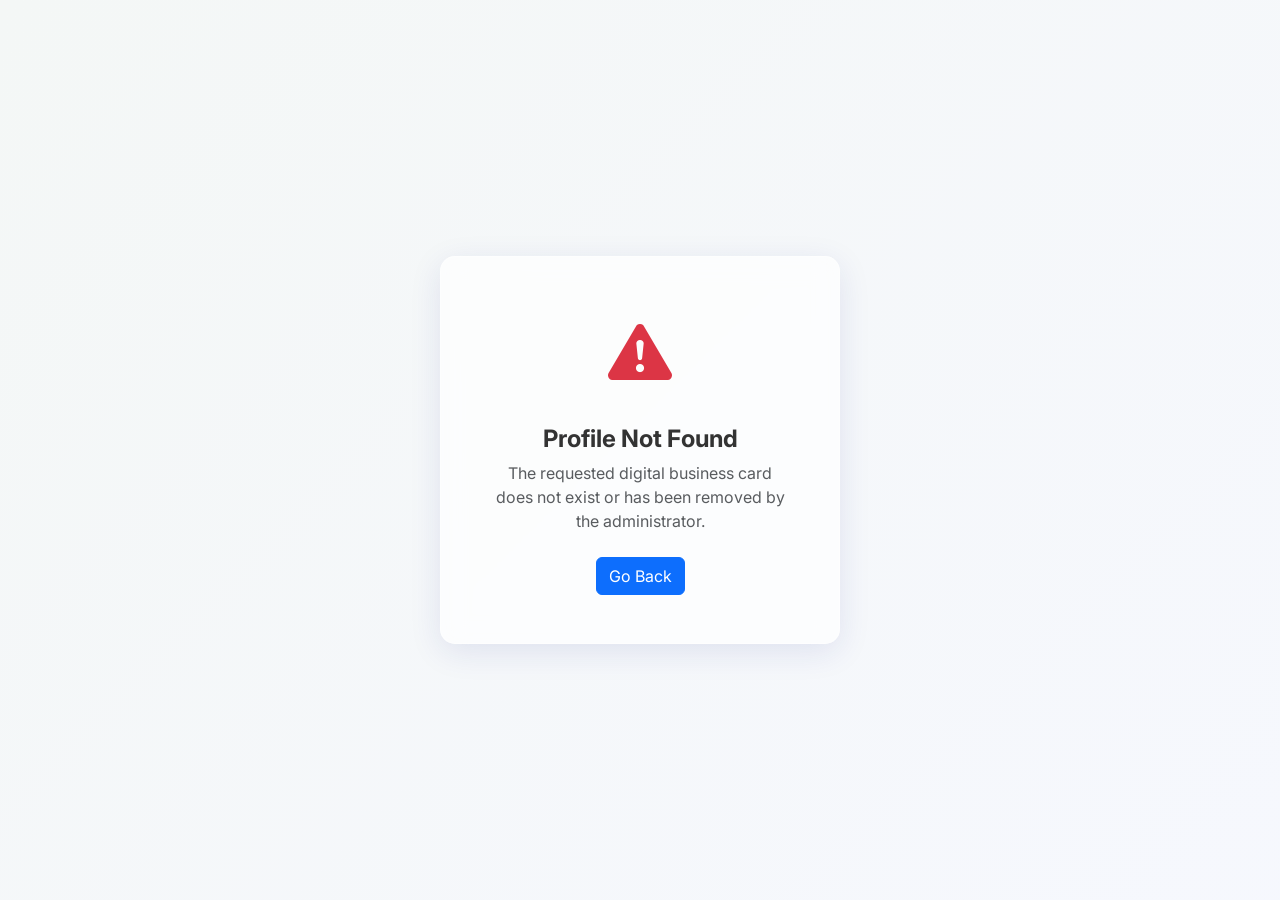
==== profile.html @ da17f473 "first commit" ====
<!DOCTYPE html>
<html lang="en">
<head>
    <meta charset="UTF-8">
    <meta name="viewport" content="width=device-width, initial-scale=1.0">
    <title>Customer Profile</title>
    <!-- Bootstrap 5 CSS -->
    <link href="https://cdn.jsdelivr.net/npm/bootstrap@5.3.0/dist/css/bootstrap.min.css" rel="stylesheet">
    <link href="https://cdn.jsdelivr.net/npm/bootstrap-icons@1.10.5/font/bootstrap-icons.css" rel="stylesheet">
    <link href="https://fonts.googleapis.com/css2?family=Inter:wght@300;400;600;800&display=swap" rel="stylesheet">
    <link rel="stylesheet" href="css/style.css">
    <style>
        body {
            display: flex;
            align-items: center;
            justify-content: center;
            padding: 20px;
            min-height: 100vh;
        }
        .profile-card {
            width: 100%;
            max-width: 420px;
            position: relative;
            overflow: hidden;
            border-radius: 20px;
            box-shadow: var(--glass-shadow);
        }
        .profile-header {
            height: 140px;
            background: linear-gradient(135deg, var(--primary-color), #8e44ad);
            margin: -30px -30px 50px -30px;
            border-radius: 20px 20px 0 0;
            position: relative;
        }
        .profile-img {
            position: absolute;
            top: 70px;
            left: 50%;
            transform: translateX(-50%);
            width: 120px;
            height: 120px;
            border-radius: 50%;
            object-fit: cover;
            border: 5px solid var(--card-bg);
            background: var(--card-bg);
            box-shadow: 0 5px 15px rgba(0,0,0,0.1);
        }
        .info-item {
            display: flex;
            align-items: center;
            margin-bottom: 12px;
            text-align: left;
            padding: 12px 15px;
            background: rgba(0,0,0,0.03);
            border-radius: 12px;
            transition: all 0.3s ease;
        }
        .info-item:hover {
            transform: translateX(5px);
            background: rgba(0,0,0,0.05);
        }
        [data-theme="dark"] .info-item {
            background: rgba(255,255,255,0.05);
        }
        [data-theme="dark"] .info-item:hover {
            background: rgba(255,255,255,0.08);
        }
        .info-icon {
            width: 45px;
            height: 45px;
            border-radius: 50%;
            background: rgba(78, 115, 223, 0.1);
            color: var(--primary-color);
            display: flex;
            align-items: center;
            justify-content: center;
            margin-right: 15px;
            font-size: 1.3rem;
            flex-shrink: 0;
        }
        .info-content p {
            margin-bottom: 0;
            font-size: 0.85rem;
            color: var(--text-color);
            opacity: 0.7;
            text-transform: uppercase;
            letter-spacing: 0.5px;
        }
        .info-content h6 {
            margin-bottom: 0;
            font-weight: 600;
            font-size: 1rem;
            word-break: break-word;
        }
    </style>
</head>
<body>

    <!-- Main Profile Card -->
    <div class="glass-card profile-card p-4 text-center" id="profileCard" style="display: none;">
        <div class="profile-header">
            <button class="btn btn-sm btn-light position-absolute top-0 end-0 m-3 shadow-sm rounded-circle" style="z-index: 10; width: 35px; height: 35px;" id="theme-toggle"><i class="bi bi-moon"></i></button>
        </div>
        <img src="" alt="Profile" class="profile-img" id="p-img">
        
        <div style="margin-top: 50px;">
            <h3 class="mb-1 fw-bold" id="p-name">Loading...</h3>
            <p class="text-muted mb-4 fs-5" id="p-company"></p>
            
            <div class="info-list mt-4">
                <a href="#" class="text-decoration-none text-body" id="link-mobile">
                    <div class="info-item">
                        <div class="info-icon"><i class="bi bi-telephone-fill"></i></div>
                        <div class="info-content">
                            <p>Mobile</p>
                            <h6 id="p-mobile">...</h6>
                        </div>
                    </div>
                </a>
                
                <a href="#" class="text-decoration-none text-body" id="link-email">
                    <div class="info-item">
                        <div class="info-icon"><i class="bi bi-envelope-fill"></i></div>
                        <div class="info-content">
                            <p>Email</p>
                            <h6 id="p-email">...</h6>
                        </div>
                    </div>
                </a>

                <div class="info-item">
                    <div class="info-icon"><i class="bi bi-geo-alt-fill"></i></div>
                    <div class="info-content">
                        <p>Address</p>
                        <h6 id="p-address">...</h6>
                    </div>
                </div>
            </div>

            <div class="mt-4 text-start bg-light p-3 rounded-3 border" id="notes-container" style="display: none;">
                <h6 class="fw-bold mb-2 text-primary"><i class="bi bi-info-circle me-1"></i> About</h6>
                <p id="p-notes" class="text-muted mb-0" style="font-size: 0.95rem;">...</p>
            </div>

            <div class="d-flex justify-content-center mt-4 gap-2">
                <button class="btn btn-primary w-50 rounded-pill py-2 fw-semibold shadow-sm" onclick="shareProfile()"><i class="bi bi-share me-1"></i> Share</button>
                <button class="btn btn-outline-primary w-50 rounded-pill py-2 fw-semibold" onclick="saveContact()"><i class="bi bi-person-lines-fill me-1"></i> Save</button>
            </div>
        </div>
    </div>

    <!-- Error State -->
    <div class="glass-card p-5 text-center" id="errorCard" style="display: none; max-width: 400px; width: 100%;">
        <div class="mb-4">
            <i class="bi bi-exclamation-triangle-fill text-danger" style="font-size: 4rem;"></i>
        </div>
        <h4 class="fw-bold">Profile Not Found</h4>
        <p class="text-muted mb-4">The requested digital business card does not exist or has been removed by the administrator.</p>
        <button class="btn btn-primary" onclick="window.history.back()">Go Back</button>
    </div>

    <!-- Bootstrap & JS -->
    <script src="https://cdn.jsdelivr.net/npm/bootstrap@5.3.0/dist/js/bootstrap.bundle.min.js"></script>
    <script src="js/script.js"></script>
</body>
</html>
---- css/style.css ----
:root {
  --bg-color: #f4f7f6;
  --text-color: #333;
  --card-bg: rgba(255, 255, 255, 0.7);
  --card-border: rgba(255, 255, 255, 0.4);
  --sidebar-bg: #ffffff;
  --primary-color: #4e73df;
  --glass-shadow: 0 8px 32px 0 rgba(31, 38, 135, 0.1);
  --glass-backdrop: blur(12px);
}

[data-theme="dark"] {
  --bg-color: #121212;
  --text-color: #f4f7f6;
  --card-bg: rgba(30, 30, 30, 0.7);
  --card-border: rgba(255, 255, 255, 0.1);
  --sidebar-bg: #1e1e1e;
  --primary-color: #375a7f;
  --glass-shadow: 0 8px 32px 0 rgba(0, 0, 0, 0.37);
  --bs-body-color: #f4f7f6;
  --bs-heading-color: #f4f7f6;
}

body {
  background: var(--bg-color);
  background: linear-gradient(135deg, var(--bg-color) 0%, rgba(78, 115, 223, 0.05) 100%);
  color: var(--text-color);
  font-family: 'Inter', sans-serif;
  transition: background 0.3s ease, color 0.3s ease;
  min-height: 100vh;
}

/* Glassmorphism utility */
.glass-card {
  background: var(--card-bg);
  backdrop-filter: var(--glass-backdrop);
  -webkit-backdrop-filter: var(--glass-backdrop);
  border: 1px solid var(--card-border);
  box-shadow: var(--glass-shadow);
  border-radius: 15px;
  transition: transform 0.3s ease, box-shadow 0.3s ease, background 0.3s ease;
}

.glass-card:hover {
  box-shadow: 0 12px 40px 0 rgba(31, 38, 135, 0.15);
}

[data-theme="dark"] .glass-card:hover {
  box-shadow: 0 12px 40px 0 rgba(0, 0, 0, 0.5);
}

/* Sidebar styling */
.sidebar {
  height: 100vh;
  position: fixed;
  left: 0;
  top: 0;
  width: 260px;
  background: var(--sidebar-bg);
  padding-top: 20px;
  transition: 0.3s;
  z-index: 1000;
  box-shadow: 2px 0 15px rgba(0,0,0,0.05);
}

[data-theme="dark"] .sidebar {
  box-shadow: 2px 0 15px rgba(0,0,0,0.2);
}

.sidebar .nav-link {
  padding: 12px 20px;
  font-weight: 500;
  border-radius: 0 25px 25px 0;
  margin-right: 15px;
  transition: all 0.2s;
  opacity: 0.8;
}

.sidebar .nav-link:hover {
  background: rgba(78, 115, 223, 0.1);
  color: var(--primary-color) !important;
  opacity: 1;
}

.main-content {
  margin-left: 260px;
  padding: 30px;
  transition: 0.3s;
}

/* Responsive Sidebar */
@media (max-width: 992px) {
  .sidebar {
    left: -260px;
  }
  .sidebar.active {
    left: 0;
  }
  .main-content {
    margin-left: 0;
  }
}

/* QR Container */
.qr-container {
  display: flex;
  justify-content: center;
  align-items: center;
  background: white;
  border-radius: 10px;
  border: 1px solid #ddd;
}
.qr-container img {
  margin: 0 auto;
}

/* Dark Mode Overrides for Bootstrap Components */
[data-theme="dark"] .form-control {
    background-color: rgba(255, 255, 255, 0.05);
    color: #fff;
    border-color: rgba(255, 255, 255, 0.15);
}
[data-theme="dark"] .form-control:focus {
    background-color: rgba(255, 255, 255, 0.1);
    color: #fff;
    border-color: var(--primary-color);
    box-shadow: 0 0 0 0.25rem rgba(55, 90, 127, 0.25);
}
[data-theme="dark"] .form-label {
    color: #e0e0e0;
}
[data-theme="dark"] .table {
    color: #fff;
    border-color: rgba(255,255,255,0.1);
}
[data-theme="dark"] .table-hover>tbody>tr:hover>* {
    color: #fff;
    background-color: rgba(255, 255, 255, 0.05);
}
[data-theme="dark"] td, [data-theme="dark"] th {
    border-color: rgba(255,255,255,0.1);
}
[data-theme="dark"] .modal-content {
    background-color: #1e1e1e;
    color: #fff;
}
[data-theme="dark"] .text-muted {
    color: #aaa !important;
}
[data-theme="dark"] .btn-close {
    filter: invert(1) grayscale(100%) brightness(200%);
}
[data-theme="dark"] .input-group-text {
    background-color: transparent;
    color: #fff;
    border-color: rgba(255, 255, 255, 0.15);
}
[data-theme="dark"] .bg-light {
    background-color: rgba(255,255,255,0.05) !important;
}
[data-theme="dark"] .border {
    border-color: rgba(255,255,255,0.1) !important;
}
[data-theme="dark"] .text-body {
    color: var(--text-color) !important;
}
[data-theme="dark"] .text-dark {
    color: #e0e0e0 !important;
}
[data-theme="dark"] h1, [data-theme="dark"] h2, [data-theme="dark"] h3, [data-theme="dark"] h4, [data-theme="dark"] h5, [data-theme="dark"] h6 {
    color: var(--text-color) !important;
}
[data-theme="dark"] .navbar-brand {
    color: var(--text-color) !important;
}
[data-theme="dark"] .badge.bg-light {
    background-color: rgba(255,255,255,0.15) !important;
    color: #fff !important;
}

/* Animations */
@keyframes fadeIn {
  from { opacity: 0; transform: translateY(10px); }
  to { opacity: 1; transform: translateY(0); }
}

tbody tr {
  animation: fadeIn 0.4s ease-out forwards;
}
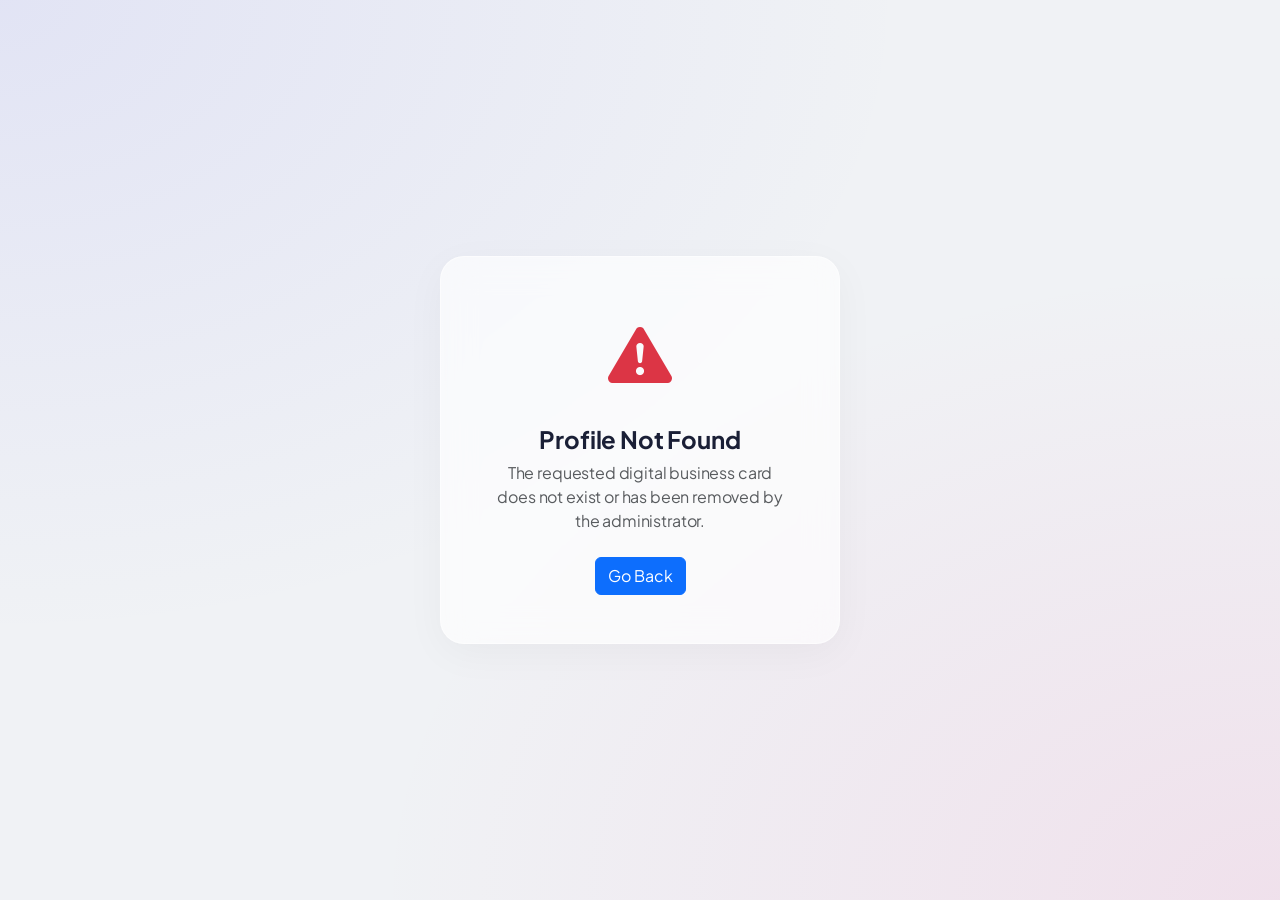
==== commit 79bda270: "update ui" ====
--- a/profile.html
+++ b/profile.html
@@ -7,7 +7,8 @@
     <!-- Bootstrap 5 CSS -->
     <link href="https://cdn.jsdelivr.net/npm/bootstrap@5.3.0/dist/css/bootstrap.min.css" rel="stylesheet">
     <link href="https://cdn.jsdelivr.net/npm/bootstrap-icons@1.10.5/font/bootstrap-icons.css" rel="stylesheet">
-    <link href="https://fonts.googleapis.com/css2?family=Inter:wght@300;400;600;800&display=swap" rel="stylesheet">
+    <link href="https://fonts.googleapis.com/css2?family=Plus+Jakarta+Sans:wght@300;400;600;800&display=swap" rel="stylesheet">
+    <link rel="stylesheet" href="https://cdnjs.cloudflare.com/ajax/libs/animate.css/4.1.1/animate.min.css">
     <link rel="stylesheet" href="css/style.css">
     <style>
         body {
@@ -97,39 +98,39 @@
 <body>
 
     <!-- Main Profile Card -->
-    <div class="glass-card profile-card p-4 text-center" id="profileCard" style="display: none;">
-        <div class="profile-header">
-            <button class="btn btn-sm btn-light position-absolute top-0 end-0 m-3 shadow-sm rounded-circle" style="z-index: 10; width: 35px; height: 35px;" id="theme-toggle"><i class="bi bi-moon"></i></button>
+    <div class="glass-card profile-card p-4 text-center animate__animated animate__zoomIn" id="profileCard" style="display: none; border-radius: 32px;">
+        <div class="profile-header shadow-sm" style="border-radius: 24px 24px 0 0;">
+            <button class="btn btn-sm btn-light position-absolute top-0 end-0 m-3 shadow-sm rounded-circle" style="z-index: 10; width: 40px; height: 40px;" id="theme-toggle"><i class="bi bi-moon-fill"></i></button>
         </div>
-        <img src="" alt="Profile" class="profile-img" id="p-img">
+        <img src="" alt="Profile" class="profile-img border-0 shadow-lg animate__animated animate__fadeInUp animate__delay-1s" id="p-img" style="top: 60px; width: 140px; height: 140px;">
         
-        <div style="margin-top: 50px;">
-            <h3 class="mb-1 fw-bold" id="p-name">Loading...</h3>
-            <p class="text-muted mb-4 fs-5" id="p-company"></p>
+        <div style="margin-top: 60px;">
+            <h2 class="mb-1 fw-bold tracking-tight" id="p-name">Loading...</h2>
+            <div class="badge bg-primary bg-opacity-10 text-primary px-3 py-2 rounded-pill mb-4 fw-bold" id="p-company"></div>
             
-            <div class="info-list mt-4">
+            <div class="info-list mt-2 px-1">
                 <a href="#" class="text-decoration-none text-body" id="link-mobile">
-                    <div class="info-item">
-                        <div class="info-icon"><i class="bi bi-telephone-fill"></i></div>
+                    <div class="info-item border border-white border-opacity-10">
+                        <div class="info-icon shadow-sm"><i class="bi bi-telephone-outbound"></i></div>
                         <div class="info-content">
-                            <p>Mobile</p>
+                            <p>Direct Call</p>
                             <h6 id="p-mobile">...</h6>
                         </div>
                     </div>
                 </a>
                 
                 <a href="#" class="text-decoration-none text-body" id="link-email">
-                    <div class="info-item">
-                        <div class="info-icon"><i class="bi bi-envelope-fill"></i></div>
+                    <div class="info-item border border-white border-opacity-10">
+                        <div class="info-icon shadow-sm"><i class="bi bi-send"></i></div>
                         <div class="info-content">
-                            <p>Email</p>
+                            <p>Send Email</p>
                             <h6 id="p-email">...</h6>
                         </div>
                     </div>
                 </a>
 
-                <div class="info-item">
-                    <div class="info-icon"><i class="bi bi-geo-alt-fill"></i></div>
+                <div class="info-item border border-white border-opacity-10">
+                    <div class="info-icon shadow-sm"><i class="bi bi-pin-map"></i></div>
                     <div class="info-content">
                         <p>Address</p>
                         <h6 id="p-address">...</h6>
@@ -137,14 +138,17 @@
                 </div>
             </div>
 
-            <div class="mt-4 text-start bg-light p-3 rounded-3 border" id="notes-container" style="display: none;">
-                <h6 class="fw-bold mb-2 text-primary"><i class="bi bi-info-circle me-1"></i> About</h6>
-                <p id="p-notes" class="text-muted mb-0" style="font-size: 0.95rem;">...</p>
+            <div class="mt-4 text-start bg-light p-4 rounded-4 border border-white border-opacity-20 shadow-sm" id="notes-container" style="display: none;">
+                <h6 class="fw-bold mb-2 text-primary d-flex align-items-center">
+                    <span class="p-1 bg-primary bg-opacity-10 rounded me-2"><i class="bi bi-chat-left-text"></i></span>
+                    About Me
+                </h6>
+                <p id="p-notes" class="text-muted mb-0 lh-base" style="font-size: 0.95rem;">...</p>
             </div>
 
-            <div class="d-flex justify-content-center mt-4 gap-2">
-                <button class="btn btn-primary w-50 rounded-pill py-2 fw-semibold shadow-sm" onclick="shareProfile()"><i class="bi bi-share me-1"></i> Share</button>
-                <button class="btn btn-outline-primary w-50 rounded-pill py-2 fw-semibold" onclick="saveContact()"><i class="bi bi-person-lines-fill me-1"></i> Save</button>
+            <div class="d-flex justify-content-center mt-5 gap-3">
+                <button class="btn btn-primary w-100 rounded-pill py-3 fw-bold shadow animate__animated animate__pulse animate__infinite" onclick="shareProfile()"><i class="bi bi-share-fill me-2"></i>Share Link</button>
+                <button class="btn btn-outline-primary w-100 rounded-pill py-3 fw-bold" onclick="saveContact()"><i class="bi bi-person-check-fill me-2"></i>Save VCF</button>
             </div>
         </div>
     </div>
--- a/css/style.css
+++ b/css/style.css
@@ -1,33 +1,40 @@
 :root {
-  --bg-color: #f4f7f6;
-  --text-color: #333;
-  --card-bg: rgba(255, 255, 255, 0.7);
-  --card-border: rgba(255, 255, 255, 0.4);
-  --sidebar-bg: #ffffff;
-  --primary-color: #4e73df;
-  --glass-shadow: 0 8px 32px 0 rgba(31, 38, 135, 0.1);
-  --glass-backdrop: blur(12px);
+  --bg-color: #f0f2f5;
+  --text-color: #1a1f36;
+  --card-bg: rgba(255, 255, 255, 0.65);
+  --card-border: rgba(255, 255, 255, 0.5);
+  --sidebar-bg: rgba(255, 255, 255, 0.85);
+  --primary-color: #6366f1;
+  --secondary-color: #a855f7;
+  --accent-color: #ec4899;
+  --glass-shadow: 0 10px 40px rgba(0, 0, 0, 0.04);
+  --glass-backdrop: blur(16px);
 }
 
 [data-theme="dark"] {
-  --bg-color: #121212;
-  --text-color: #f4f7f6;
-  --card-bg: rgba(30, 30, 30, 0.7);
-  --card-border: rgba(255, 255, 255, 0.1);
-  --sidebar-bg: #1e1e1e;
-  --primary-color: #375a7f;
-  --glass-shadow: 0 8px 32px 0 rgba(0, 0, 0, 0.37);
-  --bs-body-color: #f4f7f6;
-  --bs-heading-color: #f4f7f6;
+  --bg-color: #0b0e14;
+  --text-color: #e2e8f0;
+  --card-bg: rgba(23, 25, 35, 0.7);
+  --card-border: rgba(255, 255, 255, 0.08);
+  --sidebar-bg: rgba(17, 19, 28, 0.9);
+  --primary-color: #818cf8;
+  --secondary-color: #c084fc;
+  --accent-color: #f472b6;
+  --glass-shadow: 0 10px 50px rgba(0, 0, 0, 0.3);
+  --bs-body-color: #e2e8f0;
+  --bs-heading-color: #ffffff;
 }
 
 body {
   background: var(--bg-color);
-  background: linear-gradient(135deg, var(--bg-color) 0%, rgba(78, 115, 223, 0.05) 100%);
+  background-image: 
+    radial-gradient(at 0% 0%, rgba(99, 102, 241, 0.1) 0px, transparent 50%),
+    radial-gradient(at 100% 100%, rgba(236, 72, 153, 0.1) 0px, transparent 50%);
   color: var(--text-color);
-  font-family: 'Inter', sans-serif;
-  transition: background 0.3s ease, color 0.3s ease;
+  font-family: 'Plus Jakarta Sans', 'Inter', sans-serif;
+  transition: background 0.5s ease, color 0.5s ease;
   min-height: 100vh;
+  letter-spacing: -0.01em;
 }
 
 /* Glassmorphism utility */
@@ -37,68 +44,152 @@
   -webkit-backdrop-filter: var(--glass-backdrop);
   border: 1px solid var(--card-border);
   box-shadow: var(--glass-shadow);
-  border-radius: 15px;
-  transition: transform 0.3s ease, box-shadow 0.3s ease, background 0.3s ease;
+  border-radius: 24px;
+  transition: all 0.4s cubic-bezier(0.4, 0, 0.2, 1);
 }
 
 .glass-card:hover {
-  box-shadow: 0 12px 40px 0 rgba(31, 38, 135, 0.15);
-}
-
-[data-theme="dark"] .glass-card:hover {
-  box-shadow: 0 12px 40px 0 rgba(0, 0, 0, 0.5);
+  transform: translateY(-4px) scale(1.01);
+  box-shadow: 0 20px 40px rgba(0, 0, 0, 0.08);
+  border-color: var(--primary-color);
 }
 
 /* Sidebar styling */
 .sidebar {
-  height: 100vh;
+  height: calc(100vh - 40px);
   position: fixed;
-  left: 0;
-  top: 0;
-  width: 260px;
+  left: 20px;
+  top: 20px;
+  width: 240px;
   background: var(--sidebar-bg);
-  padding-top: 20px;
-  transition: 0.3s;
+  backdrop-filter: var(--glass-backdrop);
+  -webkit-backdrop-filter: var(--glass-backdrop);
+  padding-top: 30px;
+  transition: 0.4s cubic-bezier(0.4, 0, 0.2, 1);
   z-index: 1000;
-  box-shadow: 2px 0 15px rgba(0,0,0,0.05);
-}
-
-[data-theme="dark"] .sidebar {
-  box-shadow: 2px 0 15px rgba(0,0,0,0.2);
+  border-radius: 24px;
+  border: 1px solid var(--card-border);
+  box-shadow: var(--glass-shadow);
 }
 
 .sidebar .nav-link {
-  padding: 12px 20px;
-  font-weight: 500;
-  border-radius: 0 25px 25px 0;
-  margin-right: 15px;
-  transition: all 0.2s;
-  opacity: 0.8;
-}
-
-.sidebar .nav-link:hover {
-  background: rgba(78, 115, 223, 0.1);
-  color: var(--primary-color) !important;
+  padding: 14px 24px;
+  font-weight: 600;
+  border-radius: 16px;
+  margin: 4px 15px;
+  transition: all 0.3s;
+  color: var(--text-color) !important;
+  opacity: 0.7;
+}
+
+.sidebar .nav-link:hover, .sidebar .nav-link.active {
+  background: linear-gradient(135deg, var(--primary-color), var(--secondary-color));
+  color: white !important;
   opacity: 1;
+  transform: translateX(5px);
+  box-shadow: 0 4px 15px rgba(99, 102, 241, 0.3);
 }
 
 .main-content {
-  margin-left: 260px;
-  padding: 30px;
-  transition: 0.3s;
+  margin-left: 280px;
+  padding: 30px 40px;
+  transition: 0.4s;
 }
 
 /* Responsive Sidebar */
 @media (max-width: 992px) {
   .sidebar {
-    left: -260px;
+    left: -280px;
+    top: 0;
+    height: 100vh;
+    border-radius: 0;
+    width: 260px;
   }
   .sidebar.active {
     left: 0;
+    border-radius: 0 24px 24px 0;
   }
   .main-content {
-    margin-left: 0;
+    margin-left: 0 !important;
+    padding: 20px !important;
   }
+}
+
+.profile-card {
+  max-width: 450px;
+  margin: 40px auto;
+  overflow: hidden;
+  position: relative;
+}
+
+.profile-header {
+  height: 140px;
+  background: linear-gradient(135deg, var(--primary-color), var(--secondary-color));
+  margin: -24px -24px 0 -24px;
+}
+
+.profile-img {
+  width: 130px;
+  height: 130px;
+  border-radius: 50%;
+  border: 5px solid var(--card-bg);
+  position: absolute;
+  top: 75px;
+  left: 50%;
+  transform: translateX(-50%);
+  object-fit: cover;
+  background: white;
+}
+
+.info-list {
+  text-align: left;
+}
+
+.info-item {
+  display: flex;
+  align-items: center;
+  padding: 16px;
+  background: var(--card-bg);
+  border-radius: 20px;
+  margin-bottom: 12px;
+  transition: all 0.3s;
+}
+
+.info-item:hover {
+  background: rgba(99, 102, 241, 0.05);
+  transform: scale(1.02);
+}
+
+.info-icon {
+  width: 48px;
+  height: 48px;
+  background: white;
+  border-radius: 14px;
+  display: flex;
+  align-items: center;
+  justify-content: center;
+  margin-right: 16px;
+  color: var(--primary-color);
+  font-size: 1.2rem;
+}
+
+[data-theme="dark"] .info-icon {
+  background: rgba(255, 255, 255, 0.05);
+}
+
+.info-content p {
+  margin: 0;
+  font-size: 0.75rem;
+  text-transform: uppercase;
+  letter-spacing: 0.1em;
+  opacity: 0.6;
+  font-weight: 700;
+}
+
+.info-content h6 {
+  margin: 0;
+  font-weight: 600;
+  font-size: 1rem;
 }
 
 /* QR Container */
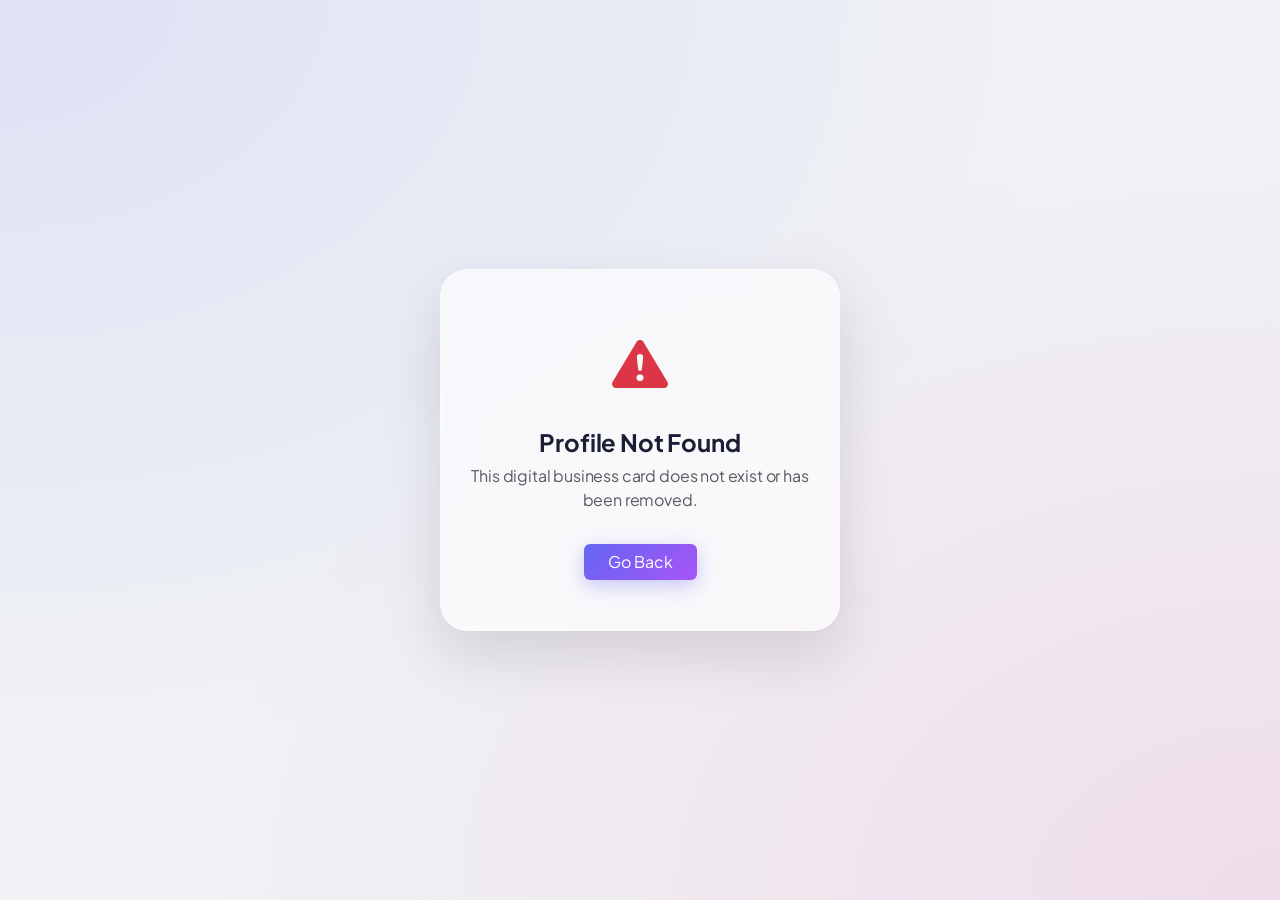
==== commit 8c2234d4: "UPDATEBPROFILE CARD" ====
--- a/profile.html
+++ b/profile.html
@@ -4,166 +4,362 @@
     <meta charset="UTF-8">
     <meta name="viewport" content="width=device-width, initial-scale=1.0">
     <title>Customer Profile</title>
-    <!-- Bootstrap 5 CSS -->
     <link href="https://cdn.jsdelivr.net/npm/bootstrap@5.3.0/dist/css/bootstrap.min.css" rel="stylesheet">
     <link href="https://cdn.jsdelivr.net/npm/bootstrap-icons@1.10.5/font/bootstrap-icons.css" rel="stylesheet">
-    <link href="https://fonts.googleapis.com/css2?family=Plus+Jakarta+Sans:wght@300;400;600;800&display=swap" rel="stylesheet">
+    <link href="https://fonts.googleapis.com/css2?family=Plus+Jakarta+Sans:wght@300;400;600;700;800&display=swap" rel="stylesheet">
     <link rel="stylesheet" href="https://cdnjs.cloudflare.com/ajax/libs/animate.css/4.1.1/animate.min.css">
     <link rel="stylesheet" href="css/style.css">
     <style>
+        * { box-sizing: border-box; margin: 0; padding: 0; }
+
         body {
+            font-family: 'Plus Jakarta Sans', sans-serif;
+            background: var(--bg-color);
+            background-image:
+                radial-gradient(at 0% 0%, rgba(99,102,241,0.12) 0px, transparent 60%),
+                radial-gradient(at 100% 100%, rgba(236,72,153,0.12) 0px, transparent 60%);
+            min-height: 100vh;
             display: flex;
             align-items: center;
             justify-content: center;
             padding: 20px;
-            min-height: 100vh;
-        }
+        }
+
+        /* ─── Card Shell ─── */
         .profile-card {
             width: 100%;
-            max-width: 420px;
+            max-width: 400px;
+            border-radius: 28px;
+            overflow: hidden;
+            background: var(--card-bg);
+            backdrop-filter: blur(16px);
+            -webkit-backdrop-filter: blur(16px);
+            border: 1px solid var(--card-border);
+            box-shadow: 0 25px 60px rgba(0,0,0,0.12);
+            animation: fadeUp 0.5s ease forwards;
+        }
+
+        @keyframes fadeUp {
+            from { opacity: 0; transform: translateY(30px); }
+            to   { opacity: 1; transform: translateY(0); }
+        }
+
+        /* ─── Blue Header with image INSIDE ─── */
+        .profile-header {
+            background: linear-gradient(135deg, #6366f1, #a855f7);
+            padding: 30px 20px 60px 20px;   /* extra bottom = image space */
+            display: flex;
+            flex-direction: column;
+            align-items: center;
+            justify-content: center;
             position: relative;
+            text-align: center;
+        }
+
+        .profile-header .theme-btn {
+            position: absolute;
+            top: 14px;
+            right: 14px;
+            width: 38px;
+            height: 38px;
+            border-radius: 50%;
+            background: rgba(255,255,255,0.2);
+            border: none;
+            color: white;
+            display: flex;
+            align-items: center;
+            justify-content: center;
+            cursor: pointer;
+            font-size: 1rem;
+            transition: background 0.3s;
+        }
+
+        .profile-header .theme-btn:hover {
+            background: rgba(255,255,255,0.35);
+        }
+
+        /* ── Image sits inside the blue area ── */
+        .profile-header .p-img-wrap {
+            width: 110px;
+            height: 110px;
+            border-radius: 50%;
+            border: 5px solid rgba(255,255,255,0.5);
             overflow: hidden;
+            background: white;
+            box-shadow: 0 8px 24px rgba(0,0,0,0.25);
+            margin-bottom: 14px;
+            flex-shrink: 0;
+        }
+
+        .profile-header .p-img-wrap img {
+            width: 100%;
+            height: 100%;
+            object-fit: cover;
+            display: block;
+        }
+
+        .profile-header h2 {
+            color: #fff;
+            font-weight: 800;
+            font-size: 1.35rem;
+            margin: 0 0 6px 0;
+        }
+
+        .profile-header .company-badge {
+            background: rgba(255,255,255,0.2);
+            color: #fff;
+            border: 1px solid rgba(255,255,255,0.35);
             border-radius: 20px;
-            box-shadow: var(--glass-shadow);
-        }
-        .profile-header {
-            height: 140px;
-            background: linear-gradient(135deg, var(--primary-color), #8e44ad);
-            margin: -30px -30px 50px -30px;
-            border-radius: 20px 20px 0 0;
-            position: relative;
-        }
-        .profile-img {
-            position: absolute;
-            top: 70px;
-            left: 50%;
-            transform: translateX(-50%);
-            width: 120px;
-            height: 120px;
-            border-radius: 50%;
-            object-fit: cover;
-            border: 5px solid var(--card-bg);
+            padding: 4px 16px;
+            font-size: 0.82rem;
+            font-weight: 600;
+            letter-spacing: 0.04em;
+        }
+
+        /* ─── Body ─── */
+        .profile-body {
+            padding: 24px 20px 28px;
+        }
+
+        /* ─── Info Rows ─── */
+        .info-row {
+            display: flex;
+            align-items: center;
+            gap: 14px;
+            padding: 14px 16px;
+            background: rgba(99,102,241,0.05);
+            border-radius: 16px;
+            margin-bottom: 10px;
+            text-decoration: none;
+            color: inherit;
+            transition: all 0.25s;
+            border: 1px solid rgba(99,102,241,0.08);
+        }
+
+        .info-row:hover {
+            background: rgba(99,102,241,0.1);
+            transform: translateX(4px);
+            color: inherit;
+        }
+
+        .info-row .icon-wrap {
+            width: 42px;
+            height: 42px;
+            border-radius: 12px;
+            background: linear-gradient(135deg, #6366f1, #a855f7);
+            color: white;
+            display: flex;
+            align-items: center;
+            justify-content: center;
+            font-size: 1.1rem;
+            flex-shrink: 0;
+        }
+
+        .info-row .info-text p {
+            font-size: 0.72rem;
+            font-weight: 700;
+            letter-spacing: 0.08em;
+            text-transform: uppercase;
+            opacity: 0.5;
+            margin: 0;
+        }
+
+        .info-row .info-text h6 {
+            font-size: 0.97rem;
+            font-weight: 600;
+            margin: 2px 0 0;
+            word-break: break-word;
+        }
+
+        /* ─── Notes ─── */
+        .notes-box {
+            background: rgba(99,102,241,0.05);
+            border: 1px solid rgba(99,102,241,0.1);
+            border-radius: 16px;
+            padding: 16px;
+            margin-top: 14px;
+        }
+
+        .notes-box .notes-title {
+            font-size: 0.75rem;
+            font-weight: 700;
+            letter-spacing: 0.08em;
+            text-transform: uppercase;
+            color: #6366f1;
+            margin-bottom: 8px;
+            display: flex;
+            align-items: center;
+            gap: 6px;
+        }
+
+        .notes-box p {
+            font-size: 0.93rem;
+            opacity: 0.75;
+            margin: 0;
+            line-height: 1.6;
+        }
+
+        /* ─── Action Buttons ─── */
+        .action-row {
+            display: flex;
+            gap: 10px;
+            margin-top: 20px;
+        }
+
+        .action-row .btn {
+            flex: 1;
+            padding: 13px;
+            border-radius: 14px;
+            font-weight: 700;
+            font-size: 0.9rem;
+            transition: all 0.25s;
+        }
+
+        .btn-gradient {
+            background: linear-gradient(135deg, #6366f1, #a855f7);
+            color: white;
+            border: none;
+            box-shadow: 0 6px 20px rgba(99,102,241,0.35);
+        }
+
+        .btn-gradient:hover {
+            transform: translateY(-2px);
+            box-shadow: 0 10px 28px rgba(99,102,241,0.45);
+            color: white;
+        }
+
+        .btn-outline-gradient {
+            background: transparent;
+            border: 2px solid #6366f1;
+            color: #6366f1;
+        }
+
+        .btn-outline-gradient:hover {
+            background: rgba(99,102,241,0.08);
+            transform: translateY(-2px);
+            color: #6366f1;
+        }
+
+        /* ─── Dark mode tweaks ─── */
+        [data-theme="dark"] .info-row {
+            background: rgba(255,255,255,0.04);
+            border-color: rgba(255,255,255,0.07);
+        }
+
+        [data-theme="dark"] .info-row:hover {
+            background: rgba(255,255,255,0.08);
+        }
+
+        [data-theme="dark"] .notes-box {
+            background: rgba(255,255,255,0.04);
+            border-color: rgba(255,255,255,0.07);
+        }
+
+        [data-theme="dark"] .btn-outline-gradient {
+            border-color: #818cf8;
+            color: #818cf8;
+        }
+
+        /* ─── Error Card ─── */
+        .error-card {
+            width: 100%;
+            max-width: 400px;
+            border-radius: 28px;
+            padding: 50px 30px;
+            text-align: center;
             background: var(--card-bg);
-            box-shadow: 0 5px 15px rgba(0,0,0,0.1);
-        }
-        .info-item {
-            display: flex;
-            align-items: center;
-            margin-bottom: 12px;
-            text-align: left;
-            padding: 12px 15px;
-            background: rgba(0,0,0,0.03);
-            border-radius: 12px;
-            transition: all 0.3s ease;
-        }
-        .info-item:hover {
-            transform: translateX(5px);
-            background: rgba(0,0,0,0.05);
-        }
-        [data-theme="dark"] .info-item {
-            background: rgba(255,255,255,0.05);
-        }
-        [data-theme="dark"] .info-item:hover {
-            background: rgba(255,255,255,0.08);
-        }
-        .info-icon {
-            width: 45px;
-            height: 45px;
-            border-radius: 50%;
-            background: rgba(78, 115, 223, 0.1);
-            color: var(--primary-color);
-            display: flex;
-            align-items: center;
-            justify-content: center;
-            margin-right: 15px;
-            font-size: 1.3rem;
-            flex-shrink: 0;
-        }
-        .info-content p {
-            margin-bottom: 0;
-            font-size: 0.85rem;
-            color: var(--text-color);
-            opacity: 0.7;
-            text-transform: uppercase;
-            letter-spacing: 0.5px;
-        }
-        .info-content h6 {
-            margin-bottom: 0;
-            font-weight: 600;
-            font-size: 1rem;
-            word-break: break-word;
+            backdrop-filter: blur(16px);
+            border: 1px solid var(--card-border);
+            box-shadow: 0 25px 60px rgba(0,0,0,0.12);
         }
     </style>
 </head>
 <body>
 
-    <!-- Main Profile Card -->
-    <div class="glass-card profile-card p-4 text-center animate__animated animate__zoomIn" id="profileCard" style="display: none; border-radius: 32px;">
-        <div class="profile-header shadow-sm" style="border-radius: 24px 24px 0 0;">
-            <button class="btn btn-sm btn-light position-absolute top-0 end-0 m-3 shadow-sm rounded-circle" style="z-index: 10; width: 40px; height: 40px;" id="theme-toggle"><i class="bi bi-moon-fill"></i></button>
+    <!-- ═══════════════════════════════════════
+         Profile Card
+    ════════════════════════════════════════ -->
+    <div class="profile-card" id="profileCard" style="display:none;">
+
+        <!-- Blue Header — image lives here -->
+        <div class="profile-header">
+            <!-- Theme toggle -->
+            <button class="theme-btn" id="theme-toggle" title="Toggle dark mode">
+                <i class="bi bi-moon-fill"></i>
+            </button>
+
+            <!-- Profile photo — INSIDE blue area -->
+            <div class="p-img-wrap">
+                <img src="" alt="Profile Photo" id="p-img">
+            </div>
+
+            <!-- Name + Company inside header -->
+            <h2 id="p-name">—</h2>
+            <span class="company-badge" id="p-company" style="display:none;"></span>
         </div>
-        <img src="" alt="Profile" class="profile-img border-0 shadow-lg animate__animated animate__fadeInUp animate__delay-1s" id="p-img" style="top: 60px; width: 140px; height: 140px;">
-        
-        <div style="margin-top: 60px;">
-            <h2 class="mb-1 fw-bold tracking-tight" id="p-name">Loading...</h2>
-            <div class="badge bg-primary bg-opacity-10 text-primary px-3 py-2 rounded-pill mb-4 fw-bold" id="p-company"></div>
-            
-            <div class="info-list mt-2 px-1">
-                <a href="#" class="text-decoration-none text-body" id="link-mobile">
-                    <div class="info-item border border-white border-opacity-10">
-                        <div class="info-icon shadow-sm"><i class="bi bi-telephone-outbound"></i></div>
-                        <div class="info-content">
-                            <p>Direct Call</p>
-                            <h6 id="p-mobile">...</h6>
-                        </div>
-                    </div>
-                </a>
-                
-                <a href="#" class="text-decoration-none text-body" id="link-email">
-                    <div class="info-item border border-white border-opacity-10">
-                        <div class="info-icon shadow-sm"><i class="bi bi-send"></i></div>
-                        <div class="info-content">
-                            <p>Send Email</p>
-                            <h6 id="p-email">...</h6>
-                        </div>
-                    </div>
-                </a>
-
-                <div class="info-item border border-white border-opacity-10">
-                    <div class="info-icon shadow-sm"><i class="bi bi-pin-map"></i></div>
-                    <div class="info-content">
-                        <p>Address</p>
-                        <h6 id="p-address">...</h6>
-                    </div>
+
+        <!-- White / glass body -->
+        <div class="profile-body">
+
+            <!-- Phone -->
+            <a href="#" class="info-row" id="link-mobile">
+                <div class="icon-wrap"><i class="bi bi-telephone-fill"></i></div>
+                <div class="info-text">
+                    <p>Direct Call</p>
+                    <h6 id="p-mobile">—</h6>
+                </div>
+            </a>
+
+            <!-- Email -->
+            <a href="#" class="info-row" id="link-email">
+                <div class="icon-wrap"><i class="bi bi-envelope-fill"></i></div>
+                <div class="info-text">
+                    <p>Email Address</p>
+                    <h6 id="p-email">—</h6>
+                </div>
+            </a>
+
+            <!-- Address -->
+            <div class="info-row">
+                <div class="icon-wrap"><i class="bi bi-geo-alt-fill"></i></div>
+                <div class="info-text">
+                    <p>Location</p>
+                    <h6 id="p-address">—</h6>
                 </div>
             </div>
 
-            <div class="mt-4 text-start bg-light p-4 rounded-4 border border-white border-opacity-20 shadow-sm" id="notes-container" style="display: none;">
-                <h6 class="fw-bold mb-2 text-primary d-flex align-items-center">
-                    <span class="p-1 bg-primary bg-opacity-10 rounded me-2"><i class="bi bi-chat-left-text"></i></span>
-                    About Me
-                </h6>
-                <p id="p-notes" class="text-muted mb-0 lh-base" style="font-size: 0.95rem;">...</p>
+            <!-- Notes -->
+            <div class="notes-box" id="notes-container" style="display:none;">
+                <div class="notes-title">
+                    <i class="bi bi-chat-left-quote-fill"></i> About Me
+                </div>
+                <p id="p-notes">—</p>
             </div>
 
-            <div class="d-flex justify-content-center mt-5 gap-3">
-                <button class="btn btn-primary w-100 rounded-pill py-3 fw-bold shadow animate__animated animate__pulse animate__infinite" onclick="shareProfile()"><i class="bi bi-share-fill me-2"></i>Share Link</button>
-                <button class="btn btn-outline-primary w-100 rounded-pill py-3 fw-bold" onclick="saveContact()"><i class="bi bi-person-check-fill me-2"></i>Save VCF</button>
+            <!-- Action buttons -->
+            <div class="action-row">
+                <button class="btn btn-gradient" onclick="shareProfile()">
+                    <i class="bi bi-share-fill me-2"></i>Share
+                </button>
+                <button class="btn btn-outline-gradient" onclick="saveContact()">
+                    <i class="bi bi-person-check-fill me-2"></i>Save VCF
+                </button>
             </div>
-        </div>
+
+        </div><!-- /profile-body -->
+    </div><!-- /profile-card -->
+
+    <!-- ═══════════════════════════════════════
+         Error state
+    ════════════════════════════════════════ -->
+    <div class="error-card" id="errorCard" style="display:none;">
+        <i class="bi bi-exclamation-triangle-fill text-danger" style="font-size:3.5rem;"></i>
+        <h4 class="fw-bold mt-4">Profile Not Found</h4>
+        <p class="text-muted mt-2">This digital business card does not exist or has been removed.</p>
+        <button class="btn btn-gradient mt-3 px-4" onclick="window.history.back()">Go Back</button>
     </div>
 
-    <!-- Error State -->
-    <div class="glass-card p-5 text-center" id="errorCard" style="display: none; max-width: 400px; width: 100%;">
-        <div class="mb-4">
-            <i class="bi bi-exclamation-triangle-fill text-danger" style="font-size: 4rem;"></i>
-        </div>
-        <h4 class="fw-bold">Profile Not Found</h4>
-        <p class="text-muted mb-4">The requested digital business card does not exist or has been removed by the administrator.</p>
-        <button class="btn btn-primary" onclick="window.history.back()">Go Back</button>
-    </div>
-
-    <!-- Bootstrap & JS -->
+    <!-- Scripts -->
     <script src="https://cdn.jsdelivr.net/npm/bootstrap@5.3.0/dist/js/bootstrap.bundle.min.js"></script>
     <script src="js/script.js"></script>
 </body>
--- a/css/style.css
+++ b/css/style.css
@@ -116,29 +116,47 @@
 }
 
 .profile-card {
-  max-width: 450px;
-  margin: 40px auto;
+  width: 95%;
+  max-width: 420px;
+  margin: 60px auto;
+  border-radius: 32px;
   overflow: hidden;
+  background: var(--card-bg);
+  display: flex;
+  flex-direction: column;
   position: relative;
 }
 
 .profile-header {
   height: 140px;
   background: linear-gradient(135deg, var(--primary-color), var(--secondary-color));
-  margin: -24px -24px 0 -24px;
+  width: 100%;
+  position: relative;
+}
+
+.profile-img-wrapper {
+  display: flex;
+  justify-content: center;
+  width: 100%;
+  margin-top: -60px;
+  position: relative;
+  z-index: 10;
 }
 
 .profile-img {
-  width: 130px;
-  height: 130px;
-  border-radius: 50%;
-  border: 5px solid var(--card-bg);
-  position: absolute;
-  top: 75px;
-  left: 50%;
-  transform: translateX(-50%);
+  width: 120px;
+  height: 120px;
+  border-radius: 50% !important;
+  border: 6px solid var(--card-bg) !important;
   object-fit: cover;
   background: white;
+  box-shadow: 0 10px 25px rgba(0,0,0,0.1);
+}
+
+.profile-info {
+  text-align: center;
+  padding-top: 15px;
+  padding-bottom: 30px;
 }
 
 .info-list {
@@ -211,62 +229,49 @@
     color: #fff;
     border-color: rgba(255, 255, 255, 0.15);
 }
-[data-theme="dark"] .form-control:focus {
+
+[data-theme="dark"] .table {
+    color: var(--text-color) !important;
+    --bs-table-bg: transparent !important;
+    --bs-table-border-color: rgba(255, 255, 255, 0.1);
+}
+
+[data-theme="dark"] .table thead th {
+    background-color: rgba(255, 255, 255, 0.03) !important;
+    color: var(--text-color) !important;
+    border-bottom: 2px solid rgba(255, 255, 255, 0.1);
+}
+
+[data-theme="dark"] .table tbody td {
+    color: var(--text-color) !important;
+    background-color: transparent !important;
+}
+
+[data-theme="dark"] .table-hover>tbody>tr:hover>* {
+    background-color: rgba(255, 255, 255, 0.05) !important;
+    color: var(--text-color) !important;
+}
+
+[data-theme="dark"] .modal-content {
+    background-color: #1a1c23;
+    color: #fff;
+    border: 1px solid rgba(255, 255, 255, 0.1);
+}
+
+[data-theme="dark"] .text-muted {
+    color: rgba(255, 255, 255, 0.5) !important;
+}
+
+[data-theme="dark"] .badge.bg-light {
+    background-color: rgba(255, 255, 255, 0.1) !important;
+    color: #fff !important;
+    border: 1px solid rgba(255, 255, 255, 0.1) !important;
+}
+
+[data-theme="dark"] .btn-light {
     background-color: rgba(255, 255, 255, 0.1);
     color: #fff;
-    border-color: var(--primary-color);
-    box-shadow: 0 0 0 0.25rem rgba(55, 90, 127, 0.25);
-}
-[data-theme="dark"] .form-label {
-    color: #e0e0e0;
-}
-[data-theme="dark"] .table {
-    color: #fff;
-    border-color: rgba(255,255,255,0.1);
-}
-[data-theme="dark"] .table-hover>tbody>tr:hover>* {
-    color: #fff;
-    background-color: rgba(255, 255, 255, 0.05);
-}
-[data-theme="dark"] td, [data-theme="dark"] th {
-    border-color: rgba(255,255,255,0.1);
-}
-[data-theme="dark"] .modal-content {
-    background-color: #1e1e1e;
-    color: #fff;
-}
-[data-theme="dark"] .text-muted {
-    color: #aaa !important;
-}
-[data-theme="dark"] .btn-close {
-    filter: invert(1) grayscale(100%) brightness(200%);
-}
-[data-theme="dark"] .input-group-text {
-    background-color: transparent;
-    color: #fff;
-    border-color: rgba(255, 255, 255, 0.15);
-}
-[data-theme="dark"] .bg-light {
-    background-color: rgba(255,255,255,0.05) !important;
-}
-[data-theme="dark"] .border {
-    border-color: rgba(255,255,255,0.1) !important;
-}
-[data-theme="dark"] .text-body {
-    color: var(--text-color) !important;
-}
-[data-theme="dark"] .text-dark {
-    color: #e0e0e0 !important;
-}
-[data-theme="dark"] h1, [data-theme="dark"] h2, [data-theme="dark"] h3, [data-theme="dark"] h4, [data-theme="dark"] h5, [data-theme="dark"] h6 {
-    color: var(--text-color) !important;
-}
-[data-theme="dark"] .navbar-brand {
-    color: var(--text-color) !important;
-}
-[data-theme="dark"] .badge.bg-light {
-    background-color: rgba(255,255,255,0.15) !important;
-    color: #fff !important;
+    border: none;
 }
 
 /* Animations */
